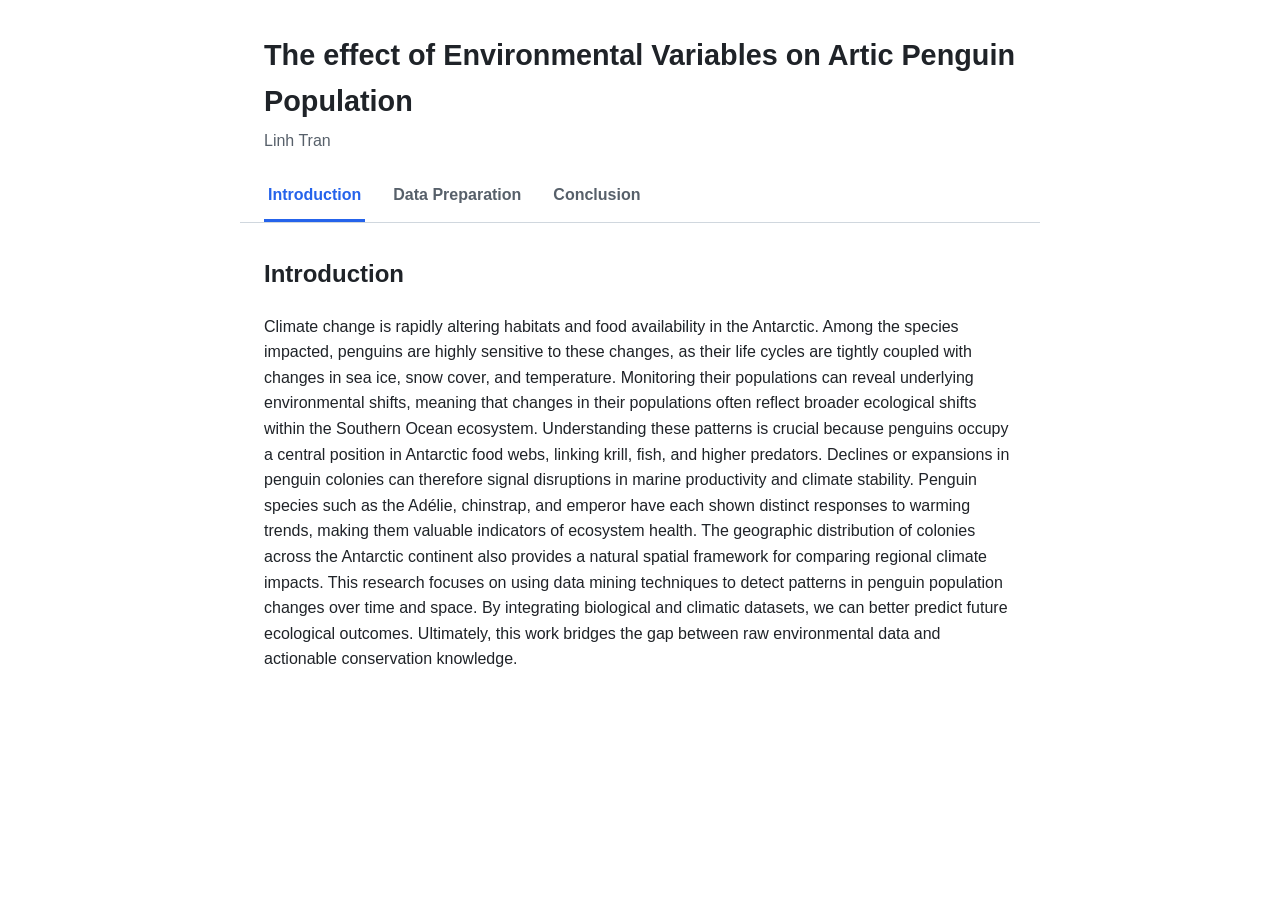
==== index.html @ 07080923 "Create index.html for penguin population research This HTML file serves as an introduction to a rese" ====
<!DOCTYPE html>
<html lang="en">
<head>
  <meta charset="UTF-8" />
  <meta name="viewport" content="width=device-width, initial-scale=1.0" />
  <title>Machine Learning</title>
  <link rel="stylesheet" href="style.css" />
</head>
<body>

  <header>
    <h1>The effect of Environmental Variables on Artic Penguin Population</h1>
    <p class="subtitle">Linh Tran</p>
  </header>

  <nav>
    <a href="index.html" class="active">Introduction</a>
    <a href="method.html">Data Preparation</a>
    <a href="conclusion.html">Conclusion</a>
  </nav>

  <main>
    <h2>Introduction</h2>
    <p>
      Climate change is rapidly altering habitats and food availability in the Antarctic. Among the species impacted, penguins are highly sensitive to these changes, as their life cycles are tightly coupled with changes in sea ice, snow cover, and temperature. Monitoring their populations can reveal underlying environmental shifts, meaning that changes in their populations often reflect broader ecological shifts within the Southern Ocean ecosystem. Understanding these patterns is crucial because penguins occupy a central position in Antarctic food webs, linking krill, fish, and higher predators. Declines or expansions in penguin colonies can therefore signal disruptions in marine productivity and climate stability. Penguin species such as the Adélie, chinstrap, and emperor have each shown distinct responses to warming trends, making them valuable indicators of ecosystem health. The geographic distribution of colonies across the Antarctic continent also provides a natural spatial framework for comparing regional climate impacts. This research focuses on using data mining techniques to detect patterns in penguin population changes over time and space. By integrating biological and climatic datasets, we can better predict future ecological outcomes. Ultimately, this work bridges the gap between raw environmental data and actionable conservation knowledge.
    </p>
  </main>

</body>
</html>
---- style.css ----
/* ============================================
   Shared stylesheet — used by index.html,
   method.html, and conclusion.html
   ============================================ */

:root {
  --max-width: 800px;
  --accent: #2563eb;
  --text: #1f2328;
  --muted: #57606a;
  --border: #d0d7de;
  --bg: #ffffff;
}

* {
  box-sizing: border-box;
}

body {
  margin: 0;
  font-family: -apple-system, BlinkMacSystemFont, "Segoe UI", Roboto,
    Helvetica, Arial, sans-serif;
  color: var(--text);
  background: var(--bg);
  line-height: 1.6;
}

/* ---------- Header / title ---------- */

header {
  max-width: var(--max-width);
  margin: 0 auto;
  padding: 2rem 1.5rem 1rem;
}

header h1 {
  margin: 0 0 0.25rem;
  font-size: 1.8rem;
}

header p.subtitle {
  margin: 0;
  color: var(--muted);
}

/* ---------- Nav bar (the "tabs") ---------- */

nav {
  max-width: var(--max-width);
  margin: 0 auto;
  padding: 0 1.5rem;
  border-bottom: 1px solid var(--border);
  display: flex;
  gap: 1.5rem;
}

nav a {
  display: inline-block;
  padding: 0.75rem 0.25rem;
  text-decoration: none;
  color: var(--muted);
  font-weight: 600;
  border-bottom: 3px solid transparent;
}

nav a:hover {
  color: var(--text);
}

nav a.active {
  color: var(--accent);
  border-bottom-color: var(--accent);
}

/* ---------- Page content ---------- */

main {
  max-width: var(--max-width);
  margin: 0 auto;
  padding: 2rem 1.5rem 4rem;
}

main h2 {
  margin-top: 0;
}

/* ---------- Footer ---------- */

footer {
  max-width: var(--max-width);
  margin: 0 auto;
  padding: 1.5rem;
  color: var(--muted);
  font-size: 0.875rem;
  border-top: 1px solid var(--border);
}
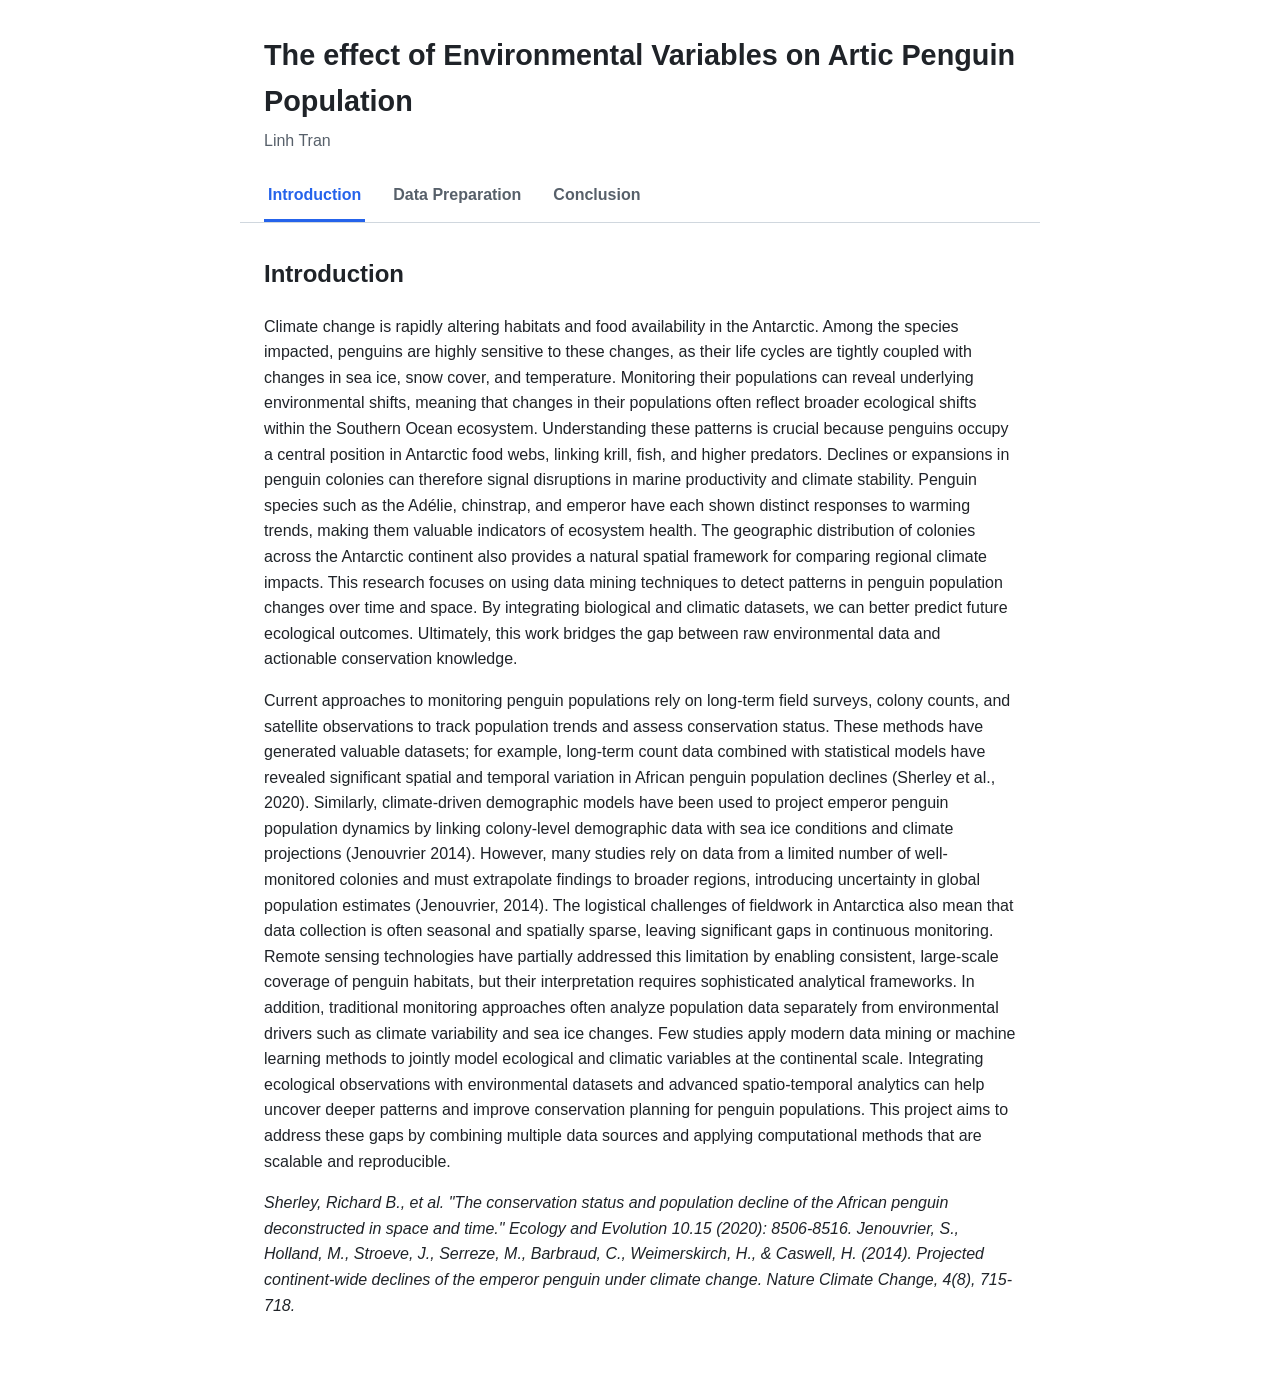
==== commit ea6b4da3: "Change title and enhance content in index.html Updated the title and added additional content regard" ====
--- a/index.html
+++ b/index.html
@@ -3,7 +3,7 @@
 <head>
   <meta charset="UTF-8" />
   <meta name="viewport" content="width=device-width, initial-scale=1.0" />
-  <title>Machine Learning</title>
+  <title>Machine Learning Project</title>
   <link rel="stylesheet" href="style.css" />
 </head>
 <body>
@@ -24,6 +24,14 @@
     <p>
       Climate change is rapidly altering habitats and food availability in the Antarctic. Among the species impacted, penguins are highly sensitive to these changes, as their life cycles are tightly coupled with changes in sea ice, snow cover, and temperature. Monitoring their populations can reveal underlying environmental shifts, meaning that changes in their populations often reflect broader ecological shifts within the Southern Ocean ecosystem. Understanding these patterns is crucial because penguins occupy a central position in Antarctic food webs, linking krill, fish, and higher predators. Declines or expansions in penguin colonies can therefore signal disruptions in marine productivity and climate stability. Penguin species such as the Adélie, chinstrap, and emperor have each shown distinct responses to warming trends, making them valuable indicators of ecosystem health. The geographic distribution of colonies across the Antarctic continent also provides a natural spatial framework for comparing regional climate impacts. This research focuses on using data mining techniques to detect patterns in penguin population changes over time and space. By integrating biological and climatic datasets, we can better predict future ecological outcomes. Ultimately, this work bridges the gap between raw environmental data and actionable conservation knowledge.
     </p>
+    <p>
+      Current approaches to monitoring penguin populations rely on long-term field surveys, colony counts, and satellite observations to track population trends and assess conservation status. These methods have generated valuable datasets; for example, long-term count data combined with statistical models have revealed significant spatial and temporal variation in African penguin population declines (Sherley et al., 2020). Similarly, climate-driven demographic models have been used to project emperor penguin population dynamics by linking colony-level demographic data with sea ice conditions and climate projections (Jenouvrier 2014). However, many studies rely on data from a limited number of well-monitored colonies and must extrapolate findings to broader regions, introducing uncertainty in global population estimates (Jenouvrier, 2014). The logistical challenges of fieldwork in Antarctica also mean that data collection is often seasonal and spatially sparse, leaving significant gaps in continuous monitoring. Remote sensing technologies have partially addressed this limitation by enabling consistent, large-scale coverage of penguin habitats, but their interpretation requires sophisticated analytical frameworks. In addition, traditional monitoring approaches often analyze population data separately from environmental drivers such as climate variability and sea ice changes. Few studies apply modern data mining or machine learning methods to jointly model ecological and climatic variables at the continental scale. Integrating ecological observations with environmental datasets and advanced spatio-temporal analytics can help uncover deeper patterns and improve conservation planning for penguin populations. This project aims to address these gaps by combining multiple data sources and applying computational methods that are scalable and reproducible.
+    </p>
+    <p>
+      <i>Sherley, Richard B., et al. "The conservation status and population decline of the African penguin deconstructed in space and time." Ecology and Evolution 10.15 (2020): 8506-8516.</i>
+
+      <i>Jenouvrier, S., Holland, M., Stroeve, J., Serreze, M., Barbraud, C., Weimerskirch, H., & Caswell, H. (2014). Projected continent-wide declines of the emperor penguin under climate change. Nature Climate Change, 4(8), 715-718.</i>
+    </p>
   </main>
 
 </body>
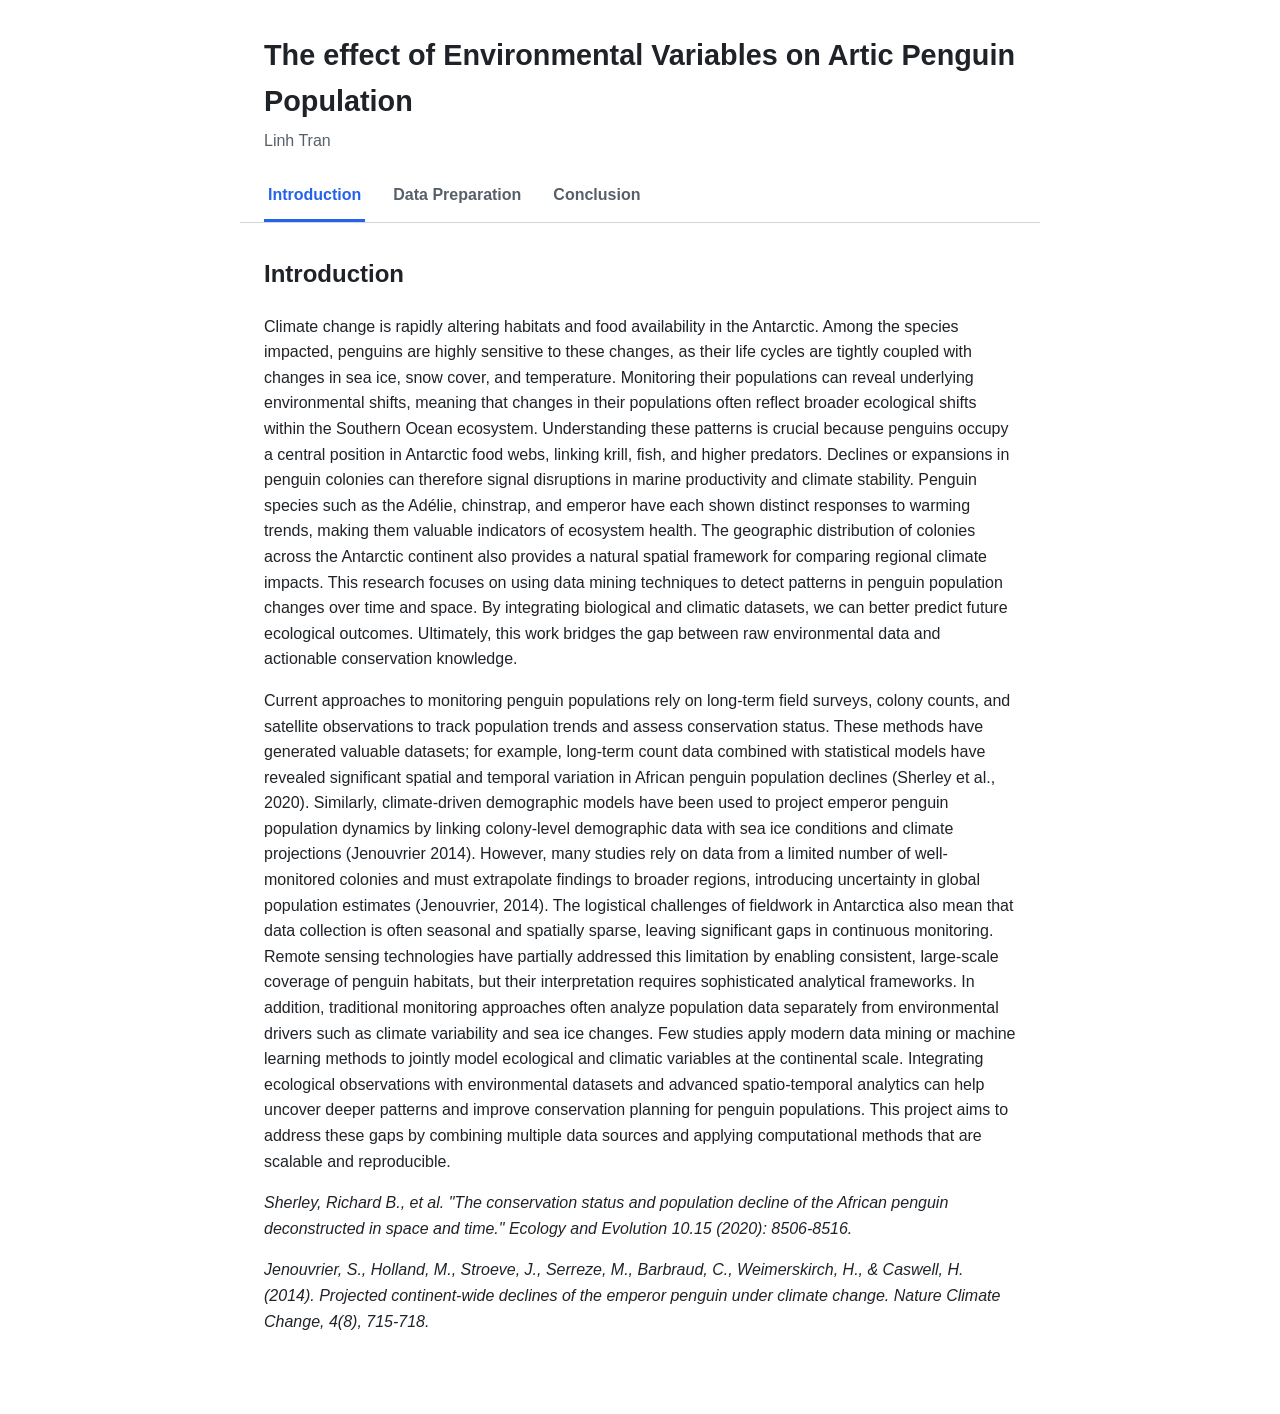
==== commit 9c226ac5: "Fix HTML formatting and add citation paragraph" ====
--- a/index.html
+++ b/index.html
@@ -29,7 +29,8 @@
     </p>
     <p>
       <i>Sherley, Richard B., et al. "The conservation status and population decline of the African penguin deconstructed in space and time." Ecology and Evolution 10.15 (2020): 8506-8516.</i>
-
+    </p>
+    <p>
       <i>Jenouvrier, S., Holland, M., Stroeve, J., Serreze, M., Barbraud, C., Weimerskirch, H., & Caswell, H. (2014). Projected continent-wide declines of the emperor penguin under climate change. Nature Climate Change, 4(8), 715-718.</i>
     </p>
   </main>
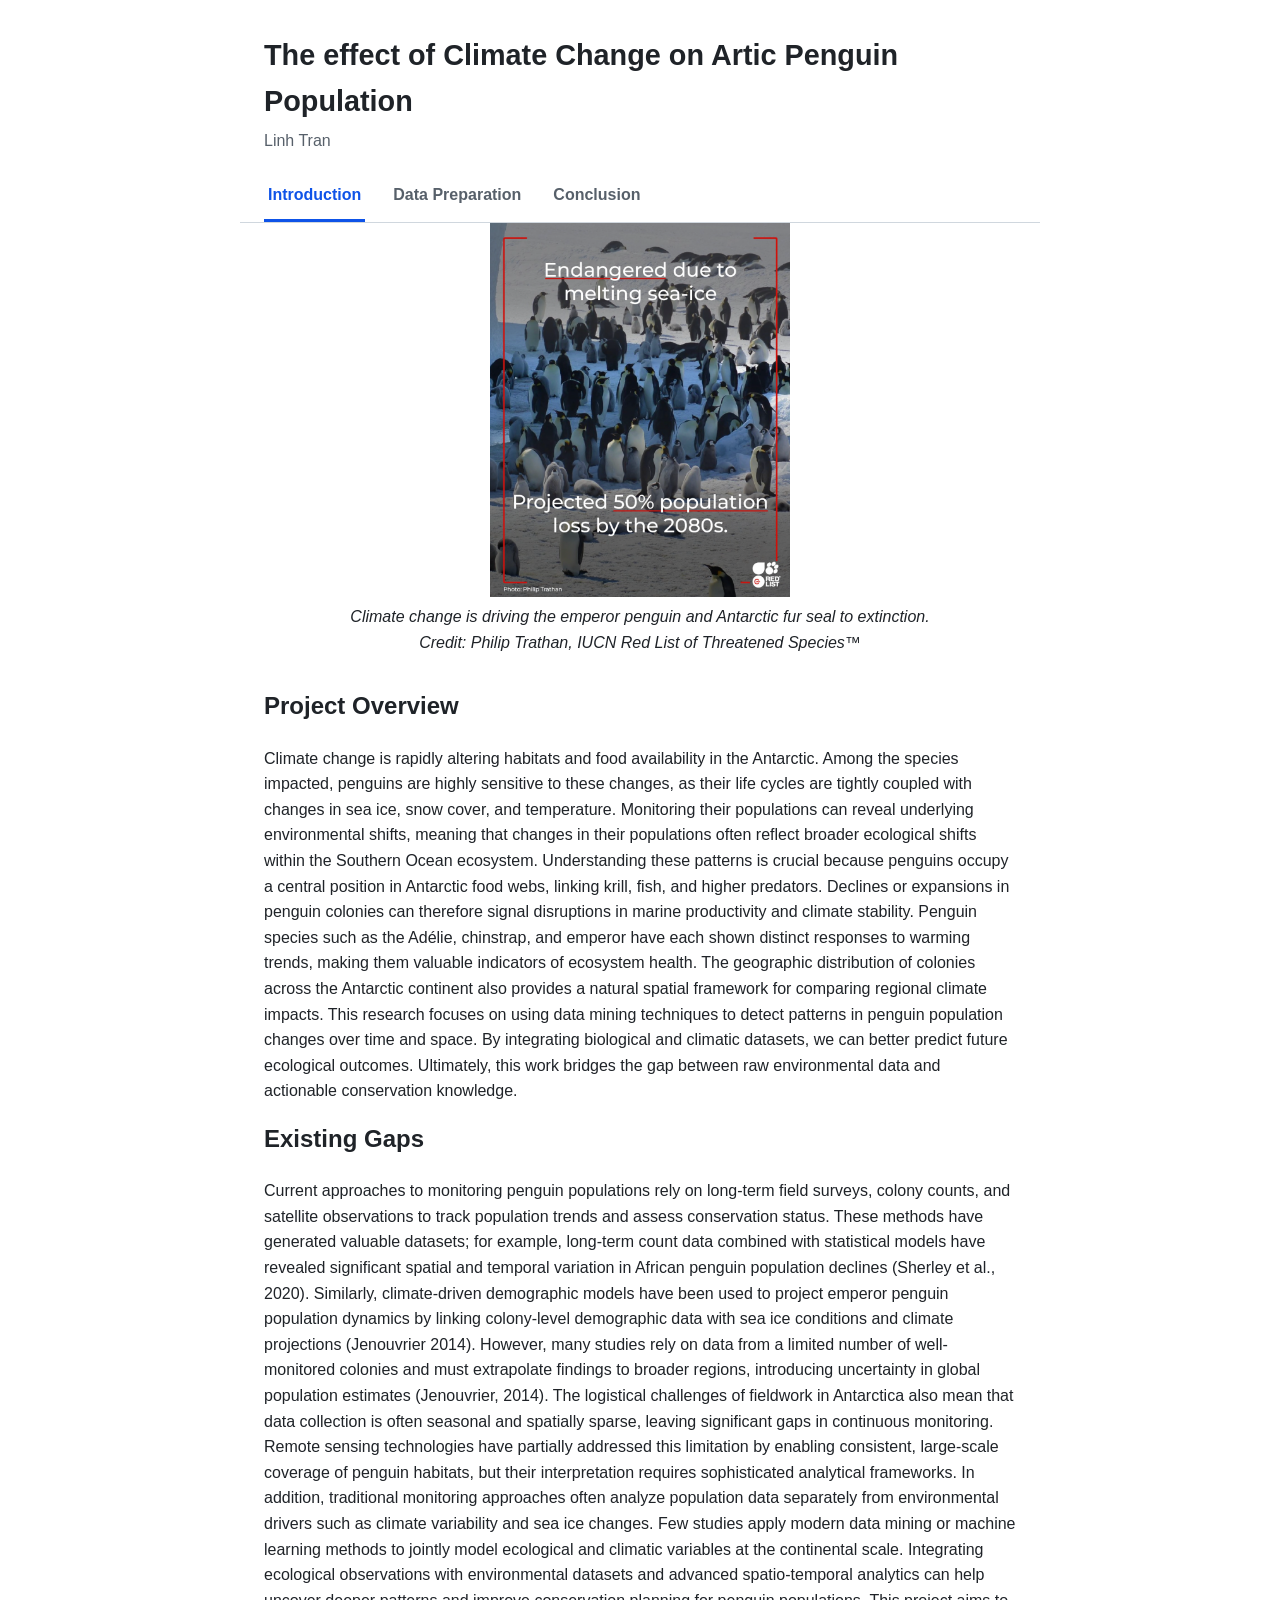
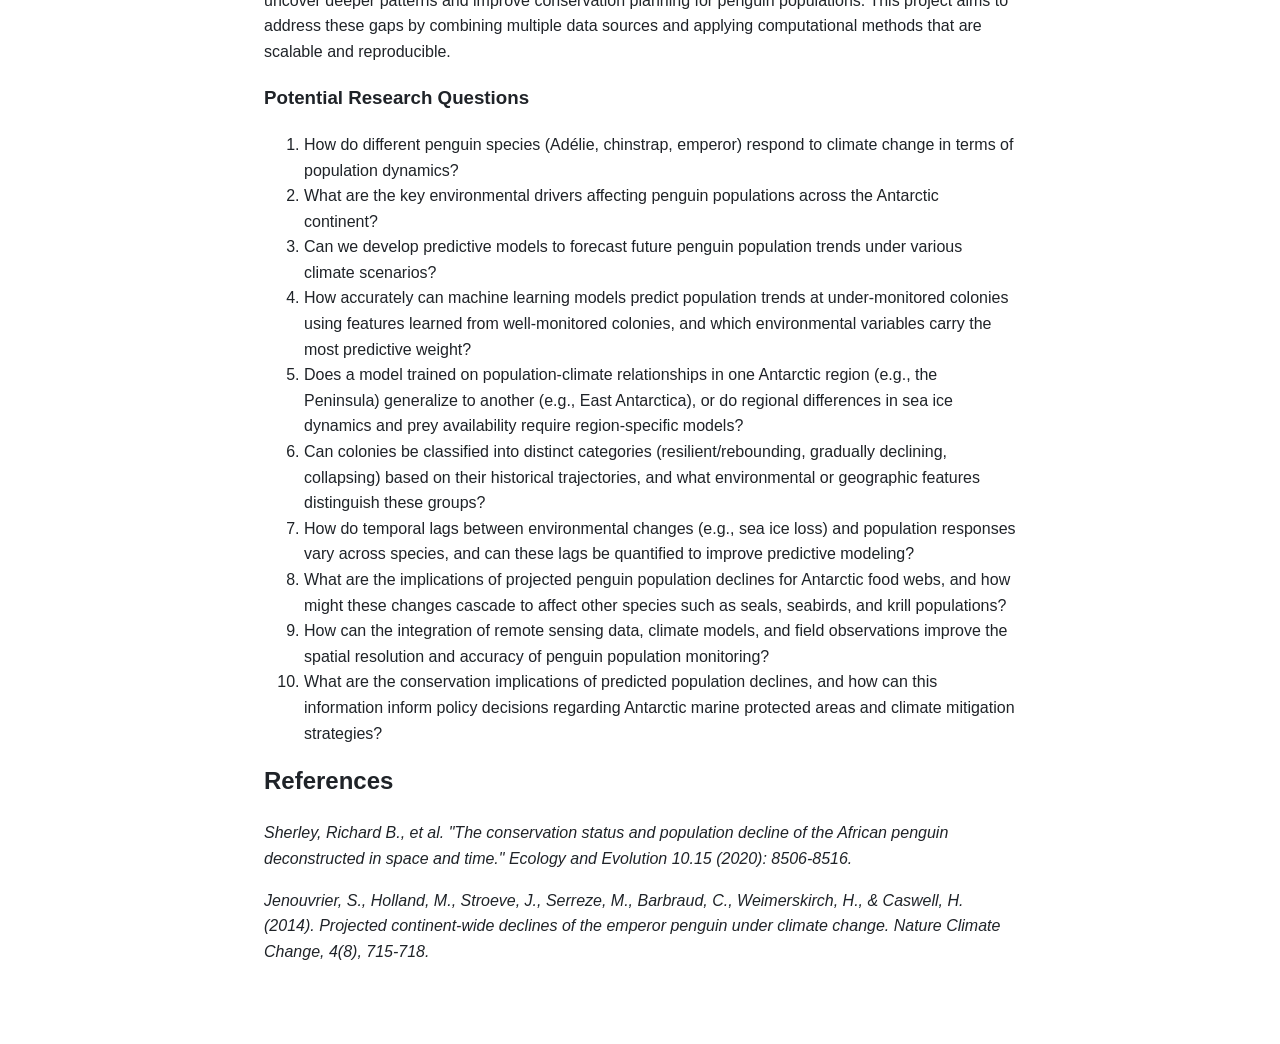
==== commit 2ba814bc: "Data collection, cleaning, and visualization." ====
--- a/index.html
+++ b/index.html
@@ -9,24 +9,53 @@
 <body>
 
   <header>
-    <h1>The effect of Environmental Variables on Artic Penguin Population</h1>
+    <h1>The effect of Climate Change on Artic Penguin Population</h1>
     <p class="subtitle">Linh Tran</p>
   </header>
 
   <nav>
     <a href="index.html" class="active">Introduction</a>
-    <a href="method.html">Data Preparation</a>
+    <a href="dataprep.html">Data Preparation</a>
     <a href="conclusion.html">Conclusion</a>
   </nav>
 
+    <div style="text-align: center;">
+        <img src="image/introPic.png" alt="Penguins on ice" style="width: 300px; height: auto;"/>
+        <figcaption>
+            <i>
+            Climate change is driving the emperor penguin and Antarctic fur seal to extinction. 
+            <br>
+            Credit: Philip Trathan, IUCN Red List of Threatened Species™
+            </i>
+        </figcaption>
+        </div>
+
   <main>
-    <h2>Introduction</h2>
+    <h2>Project Overview</h2>
     <p>
       Climate change is rapidly altering habitats and food availability in the Antarctic. Among the species impacted, penguins are highly sensitive to these changes, as their life cycles are tightly coupled with changes in sea ice, snow cover, and temperature. Monitoring their populations can reveal underlying environmental shifts, meaning that changes in their populations often reflect broader ecological shifts within the Southern Ocean ecosystem. Understanding these patterns is crucial because penguins occupy a central position in Antarctic food webs, linking krill, fish, and higher predators. Declines or expansions in penguin colonies can therefore signal disruptions in marine productivity and climate stability. Penguin species such as the Adélie, chinstrap, and emperor have each shown distinct responses to warming trends, making them valuable indicators of ecosystem health. The geographic distribution of colonies across the Antarctic continent also provides a natural spatial framework for comparing regional climate impacts. This research focuses on using data mining techniques to detect patterns in penguin population changes over time and space. By integrating biological and climatic datasets, we can better predict future ecological outcomes. Ultimately, this work bridges the gap between raw environmental data and actionable conservation knowledge.
     </p>
+
+    <h2>Existing Gaps</h2>
     <p>
       Current approaches to monitoring penguin populations rely on long-term field surveys, colony counts, and satellite observations to track population trends and assess conservation status. These methods have generated valuable datasets; for example, long-term count data combined with statistical models have revealed significant spatial and temporal variation in African penguin population declines (Sherley et al., 2020). Similarly, climate-driven demographic models have been used to project emperor penguin population dynamics by linking colony-level demographic data with sea ice conditions and climate projections (Jenouvrier 2014). However, many studies rely on data from a limited number of well-monitored colonies and must extrapolate findings to broader regions, introducing uncertainty in global population estimates (Jenouvrier, 2014). The logistical challenges of fieldwork in Antarctica also mean that data collection is often seasonal and spatially sparse, leaving significant gaps in continuous monitoring. Remote sensing technologies have partially addressed this limitation by enabling consistent, large-scale coverage of penguin habitats, but their interpretation requires sophisticated analytical frameworks. In addition, traditional monitoring approaches often analyze population data separately from environmental drivers such as climate variability and sea ice changes. Few studies apply modern data mining or machine learning methods to jointly model ecological and climatic variables at the continental scale. Integrating ecological observations with environmental datasets and advanced spatio-temporal analytics can help uncover deeper patterns and improve conservation planning for penguin populations. This project aims to address these gaps by combining multiple data sources and applying computational methods that are scalable and reproducible.
     </p>
+
+    <h3>Potential Research Questions</h3>
+    <ol>
+      <li>How do different penguin species (Adélie, chinstrap, emperor) respond to climate change in terms of population dynamics?</li>
+      <li>What are the key environmental drivers affecting penguin populations across the Antarctic continent?</li>
+      <li>Can we develop predictive models to forecast future penguin population trends under various climate scenarios?</li>
+      <li>How accurately can machine learning models predict population trends at under-monitored colonies using features learned from well-monitored colonies, and which environmental variables carry the most predictive weight?</li>
+      <li>Does a model trained on population-climate relationships in one Antarctic region (e.g., the Peninsula) generalize to another (e.g., East Antarctica), or do regional differences in sea ice dynamics and prey availability require region-specific models?</li>
+      <li>Can colonies be classified into distinct categories (resilient/rebounding, gradually declining, collapsing) based on their historical trajectories, and what environmental or geographic features distinguish these groups?</li>
+      <li>How do temporal lags between environmental changes (e.g., sea ice loss) and population responses vary across species, and can these lags be quantified to improve predictive modeling?</li>
+      <li>What are the implications of projected penguin population declines for Antarctic food webs, and how might these changes cascade to affect other species such as seals, seabirds, and krill populations?</li>
+      <li>How can the integration of remote sensing data, climate models, and field observations improve the spatial resolution and accuracy of penguin population monitoring?</li>
+      <li>What are the conservation implications of predicted population declines, and how can this information inform policy decisions regarding Antarctic marine protected areas and climate mitigation strategies?</li>
+    </ol>
+
+    <h2>References</h2>
     <p>
       <i>Sherley, Richard B., et al. "The conservation status and population decline of the African penguin deconstructed in space and time." Ecology and Evolution 10.15 (2020): 8506-8516.</i>
     </p>
--- a/style.css
+++ b/style.css
@@ -5,7 +5,7 @@
 
 :root {
   --max-width: 800px;
-  --accent: #2563eb;
+  --accent: #0e53e8;
   --text: #1f2328;
   --muted: #57606a;
   --border: #d0d7de;
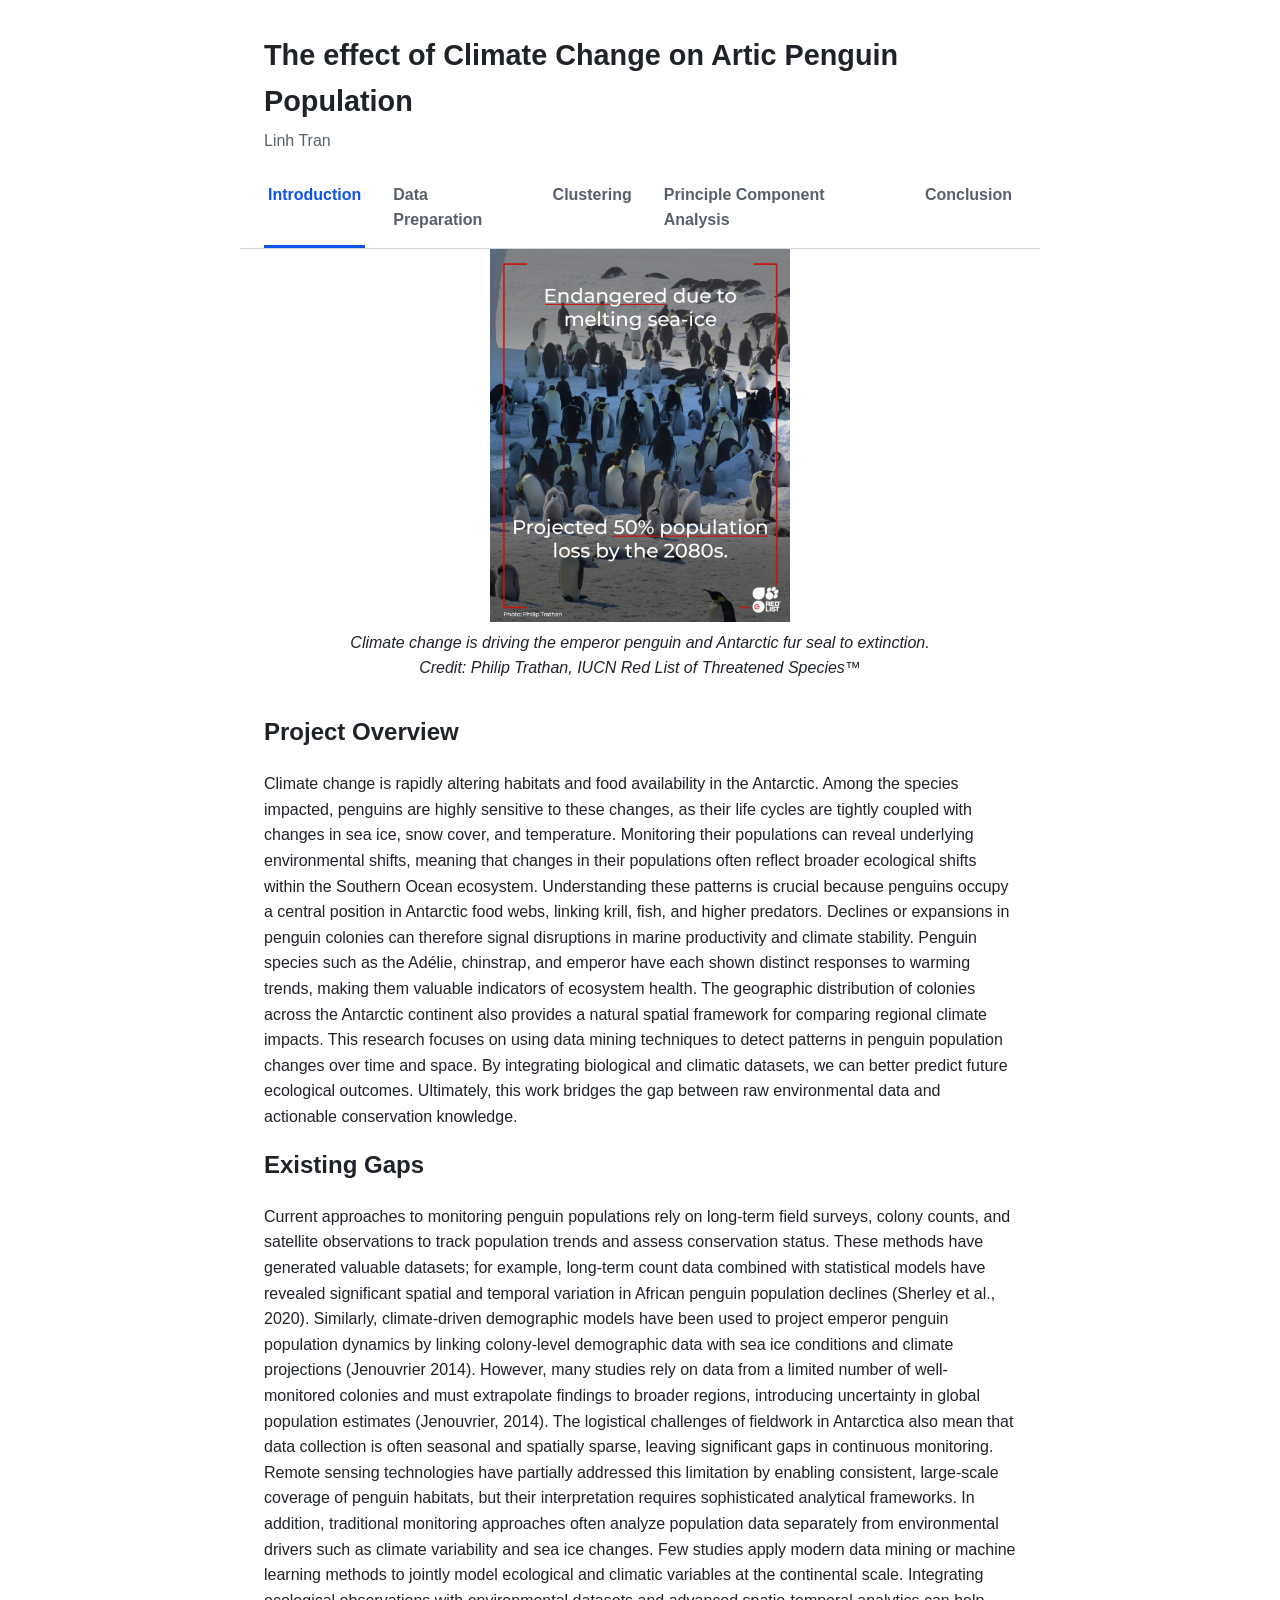
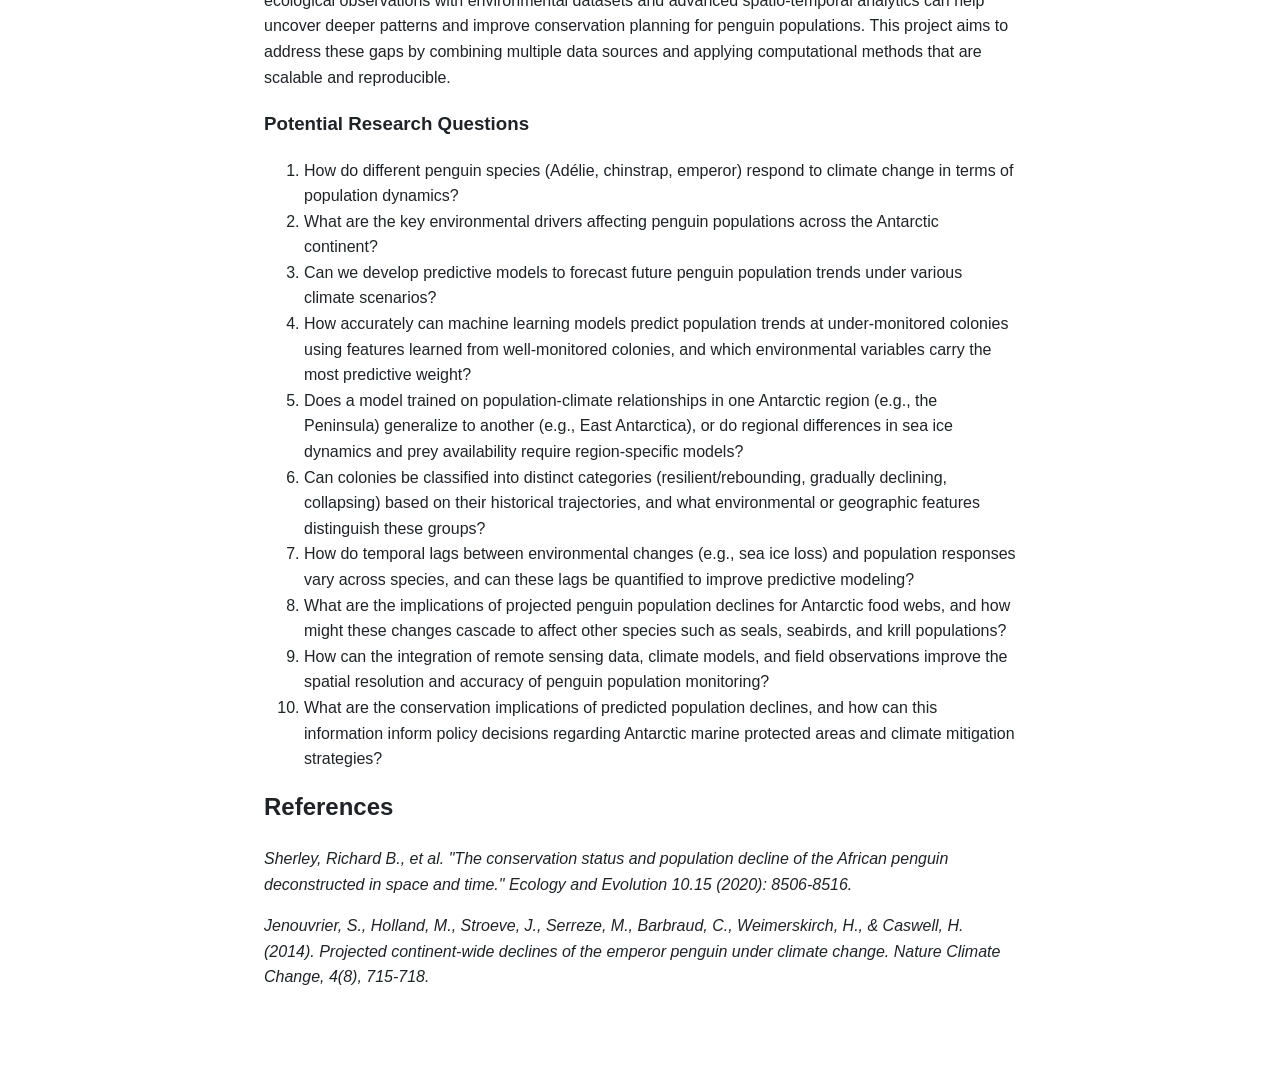
==== commit 08633bda: "clustering and principal component analysis" ====
--- a/index.html
+++ b/index.html
@@ -16,6 +16,8 @@
   <nav>
     <a href="index.html" class="active">Introduction</a>
     <a href="dataprep.html">Data Preparation</a>
+    <a href="clustering.html">Clustering</a>
+    <a href="pca.html">Principle Component Analysis</a>
     <a href="conclusion.html">Conclusion</a>
   </nav>
 
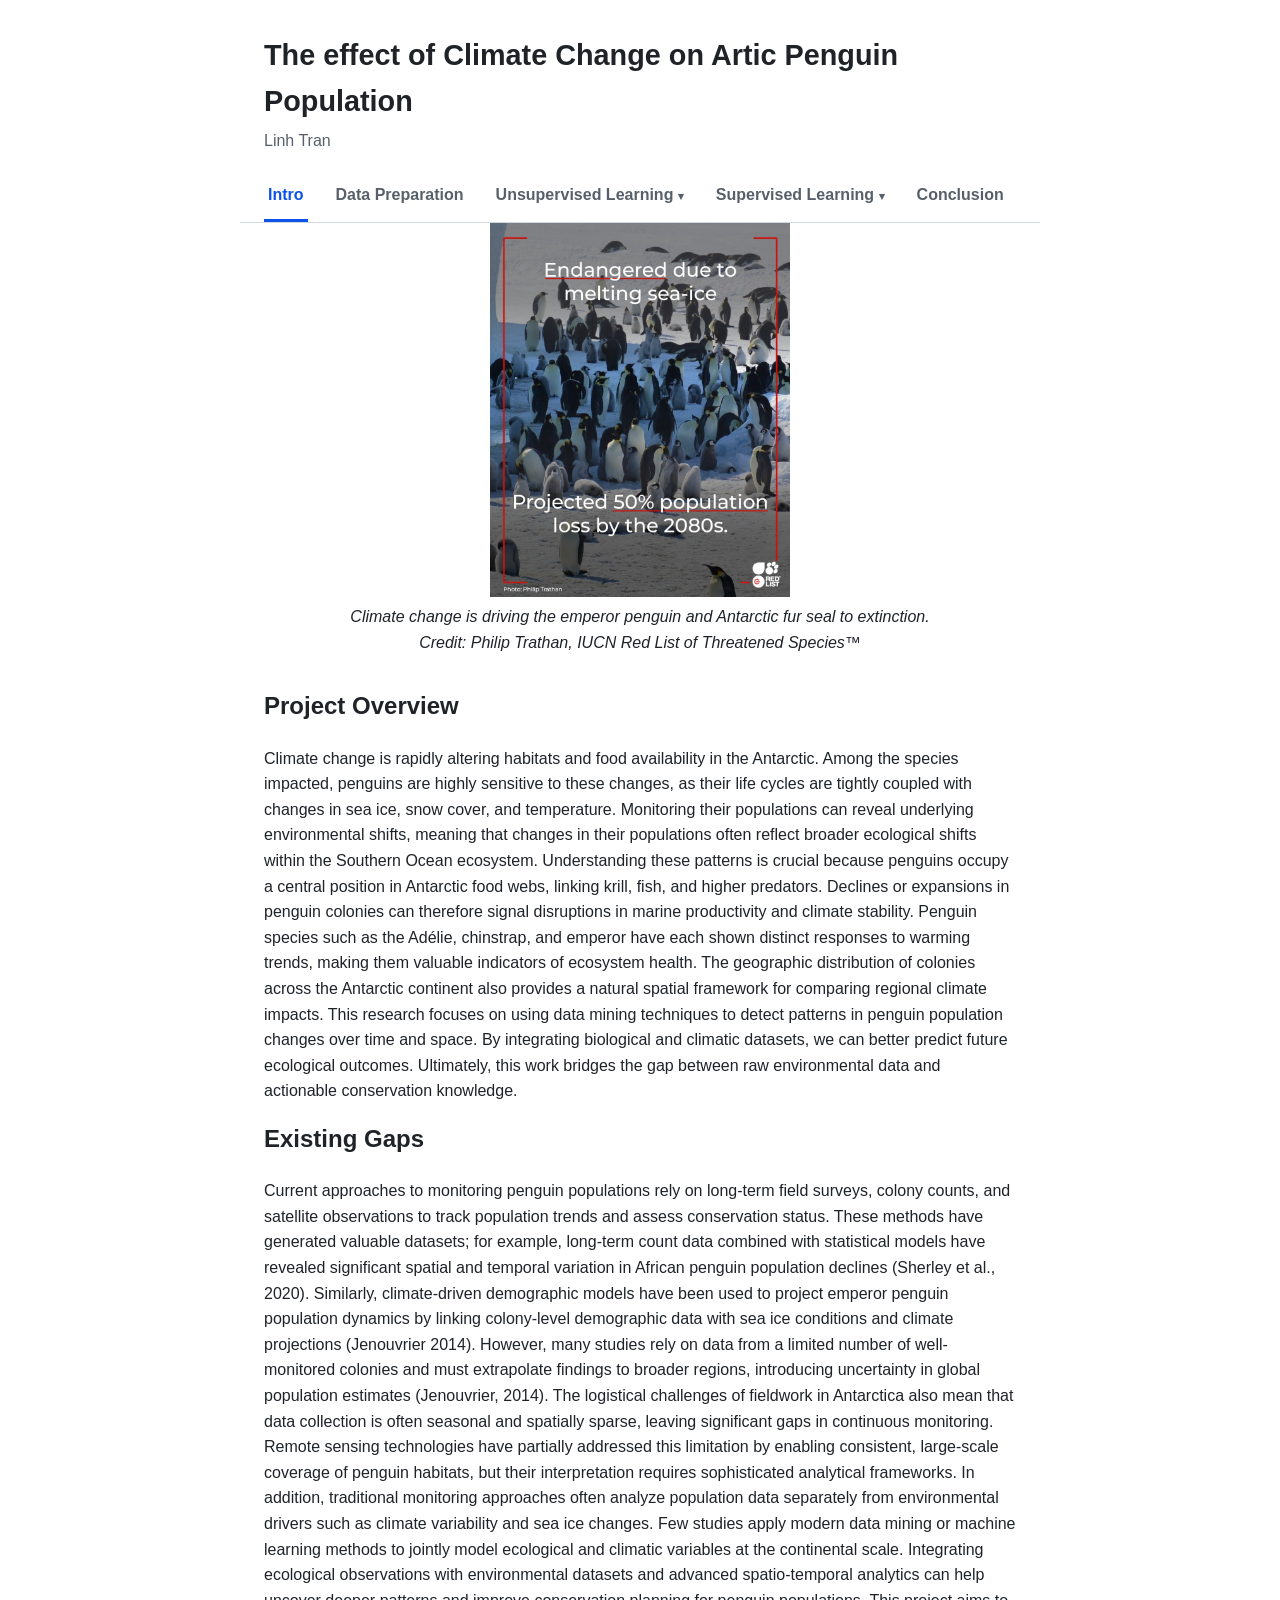
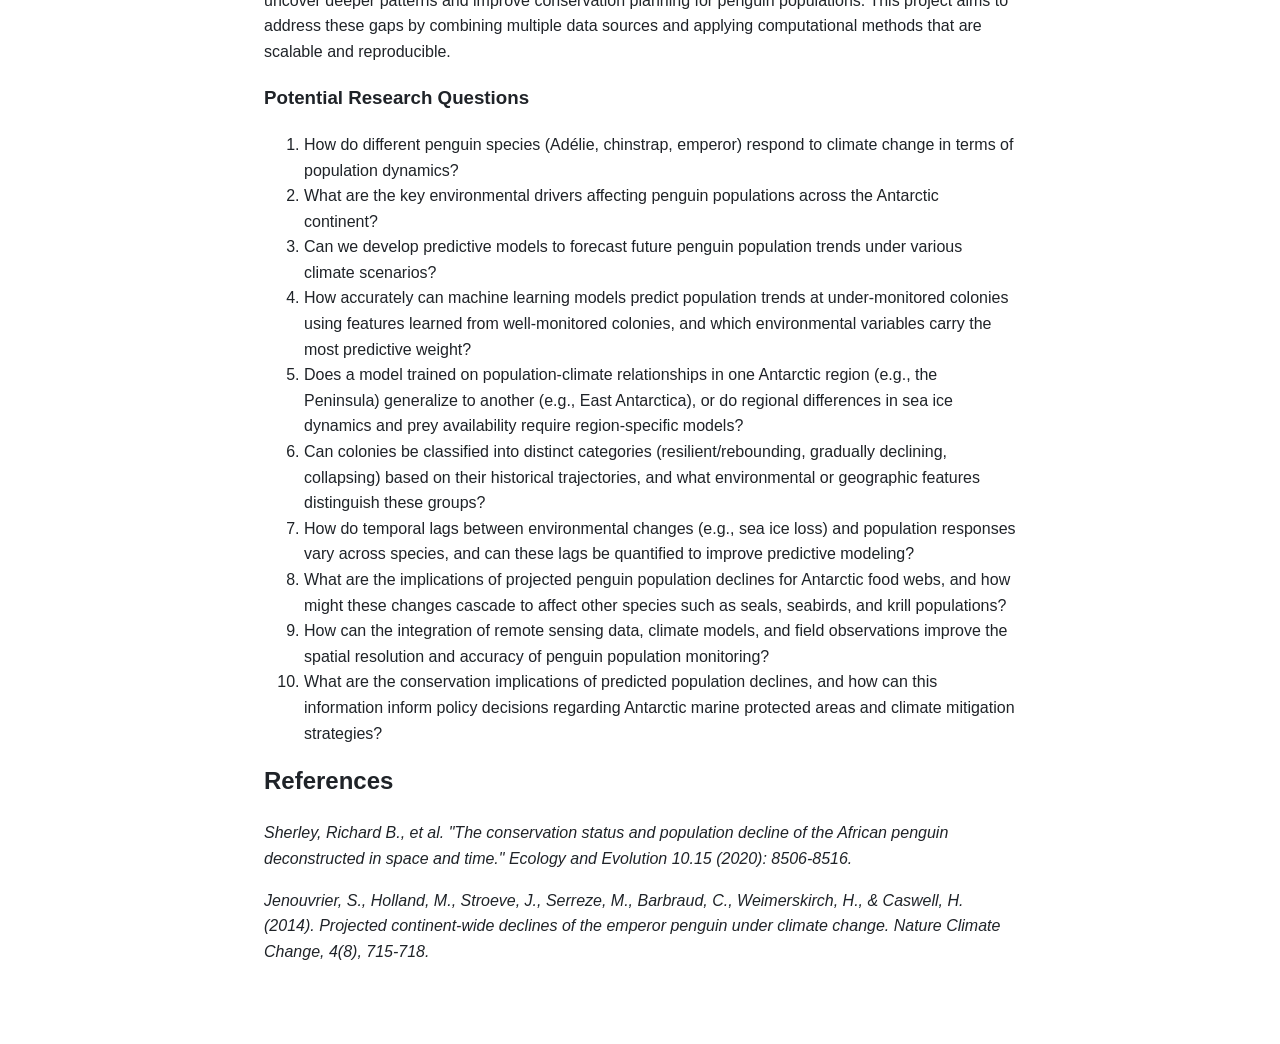
==== commit d008e3e6: "Add Naive Bayes and Decision Trees pages, dropdown nav, and notebooks Co-Authored-By: Claude Sonnet " ====
--- a/index.html
+++ b/index.html
@@ -14,10 +14,22 @@
   </header>
 
   <nav>
-    <a href="index.html" class="active">Introduction</a>
+    <a href="index.html" class="active">Intro</a>
     <a href="dataprep.html">Data Preparation</a>
-    <a href="clustering.html">Clustering</a>
-    <a href="pca.html">Principle Component Analysis</a>
+    <div class="dropdown">
+      <a href="clustering.html" class="dropdown-toggle">Unsupervised Learning <span class="caret">▾</span></a>
+      <div class="dropdown-menu">
+        <a href="clustering.html">Clustering</a>
+        <a href="pca.html">Principal Component Analysis</a>
+      </div>
+    </div>
+    <div class="dropdown">
+      <a href="naivebayes.html" class="dropdown-toggle">Supervised Learning <span class="caret">▾</span></a>
+      <div class="dropdown-menu">
+        <a href="naivebayes.html">Naive Bayes</a>
+        <a href="decisiontrees.html">Decision Trees</a>
+      </div>
+    </div>
     <a href="conclusion.html">Conclusion</a>
   </nav>
 
--- a/style.css
+++ b/style.css
@@ -72,6 +72,51 @@
   border-bottom-color: var(--accent);
 }
 
+/* ---------- Dropdown groups in nav ---------- */
+
+nav .dropdown {
+  position: relative;
+}
+
+nav .dropdown-toggle.active {
+  color: var(--accent);
+  border-bottom-color: var(--accent);
+}
+
+nav .dropdown-toggle .caret {
+  font-size: 0.7em;
+}
+
+nav .dropdown-menu {
+  display: none;
+  position: absolute;
+  top: 100%;
+  left: 0;
+  z-index: 10;
+  min-width: 100%;
+  white-space: nowrap;
+  background: var(--bg);
+  border: 1px solid var(--border);
+  border-radius: 8px;
+  padding: 0.25rem 0;
+  box-shadow: 0 4px 12px rgba(0, 0, 0, 0.08);
+}
+
+nav .dropdown:hover .dropdown-menu,
+nav .dropdown:focus-within .dropdown-menu {
+  display: block;
+}
+
+nav .dropdown-menu a {
+  display: block;
+  padding: 0.5rem 1rem;
+  border-bottom: none;
+}
+
+nav .dropdown-menu a:hover {
+  background: #f6f8fa;
+}
+
 /* ---------- Page content ---------- */
 
 main {
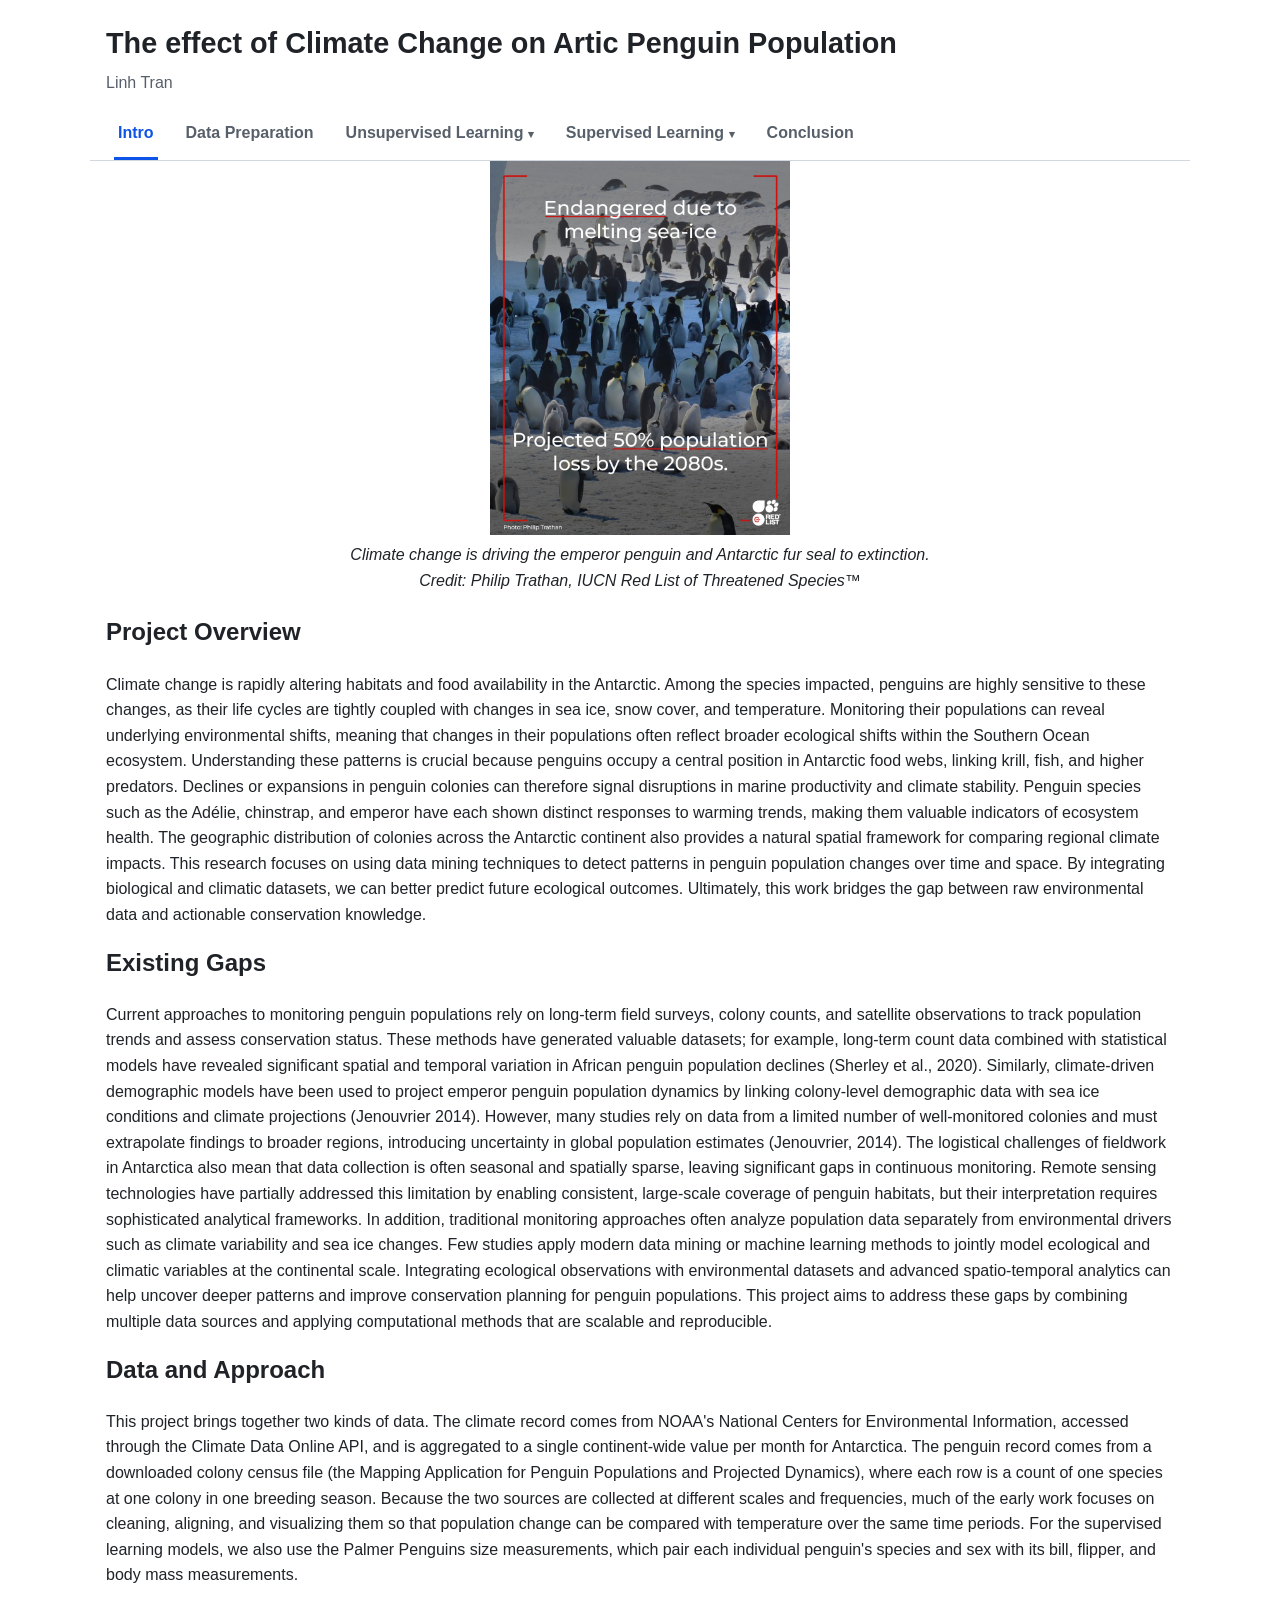
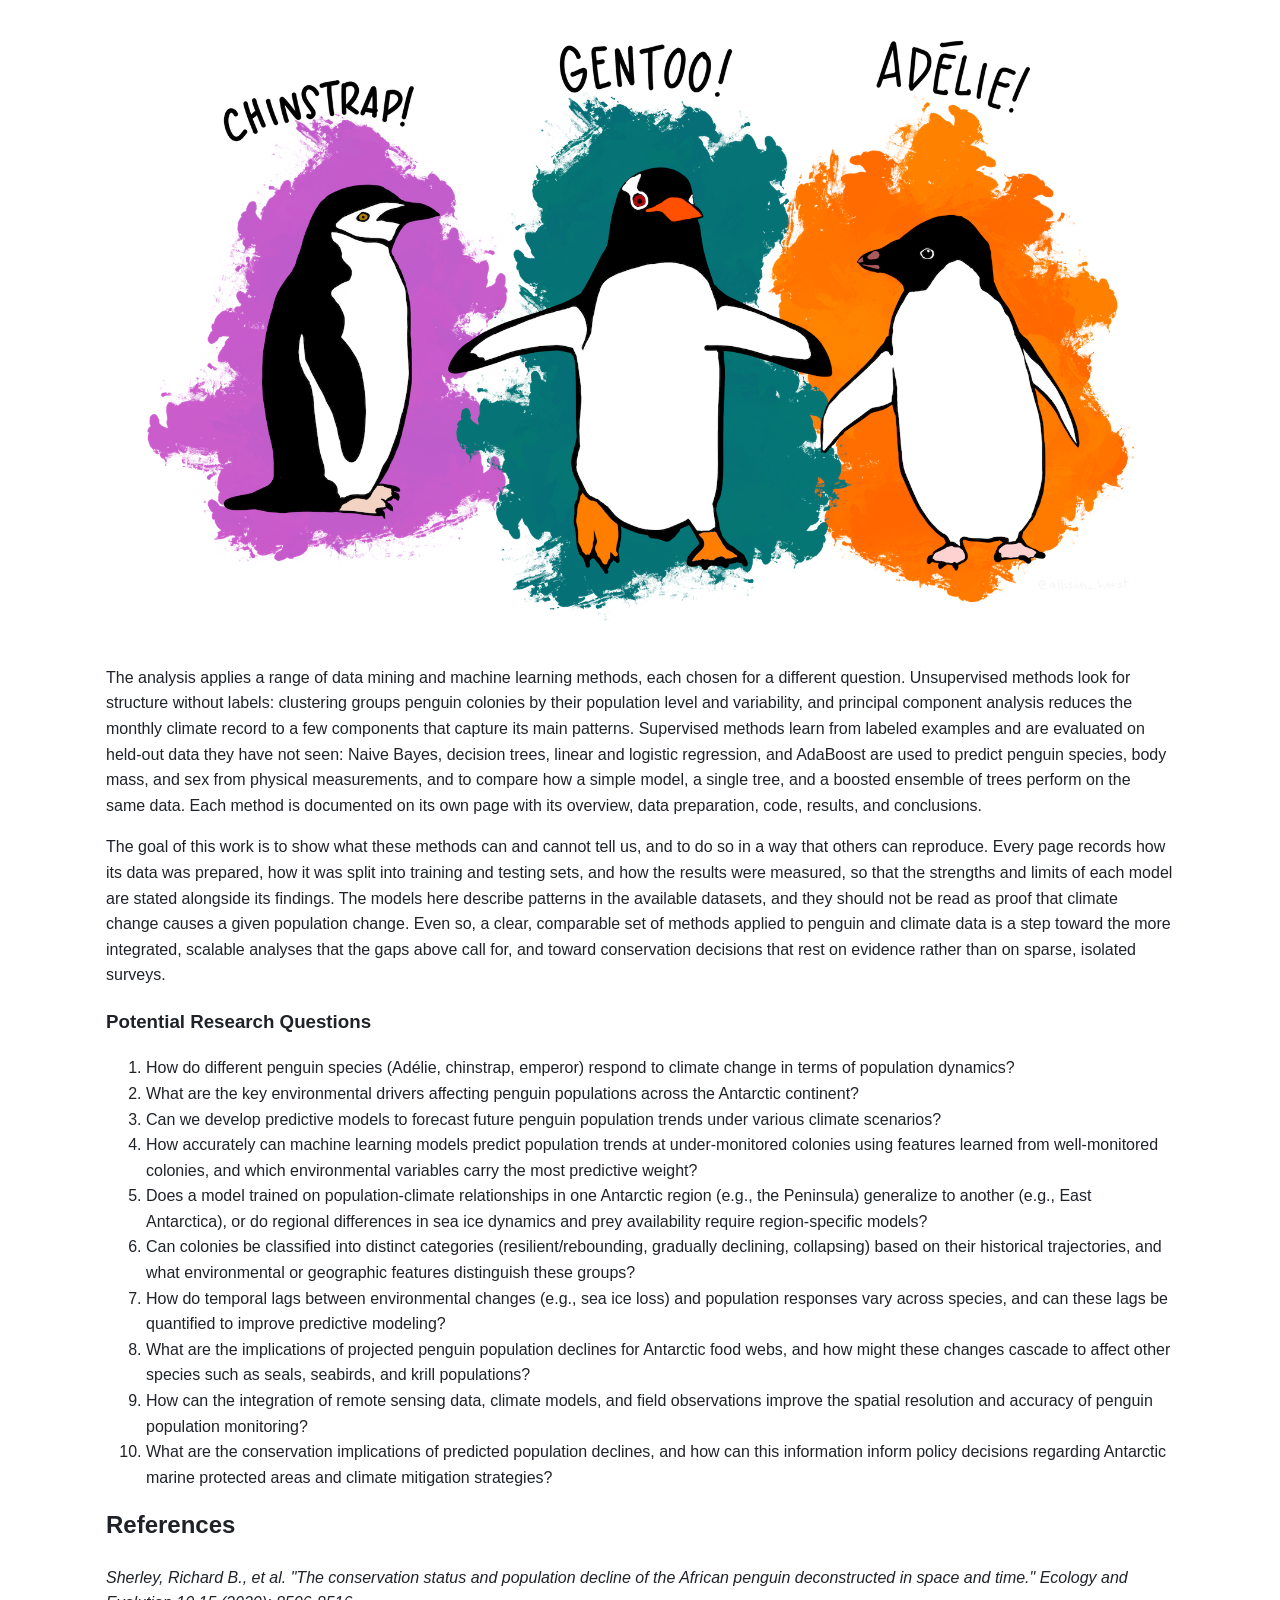
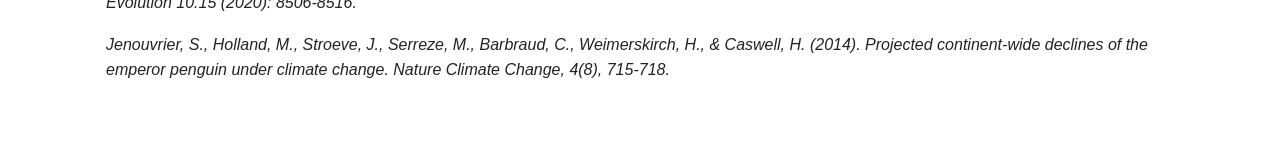
==== commit 3168818d: "Module 4: Regression and Adaboost" ====
--- a/index.html
+++ b/index.html
@@ -28,6 +28,8 @@
       <div class="dropdown-menu">
         <a href="naivebayes.html">Naive Bayes</a>
         <a href="decisiontrees.html">Decision Trees</a>
+        <a href="regression.html">Regression</a>
+        <a href="adaboost.html">AdaBoost</a>
       </div>
     </div>
     <a href="conclusion.html">Conclusion</a>
@@ -55,6 +57,20 @@
       Current approaches to monitoring penguin populations rely on long-term field surveys, colony counts, and satellite observations to track population trends and assess conservation status. These methods have generated valuable datasets; for example, long-term count data combined with statistical models have revealed significant spatial and temporal variation in African penguin population declines (Sherley et al., 2020). Similarly, climate-driven demographic models have been used to project emperor penguin population dynamics by linking colony-level demographic data with sea ice conditions and climate projections (Jenouvrier 2014). However, many studies rely on data from a limited number of well-monitored colonies and must extrapolate findings to broader regions, introducing uncertainty in global population estimates (Jenouvrier, 2014). The logistical challenges of fieldwork in Antarctica also mean that data collection is often seasonal and spatially sparse, leaving significant gaps in continuous monitoring. Remote sensing technologies have partially addressed this limitation by enabling consistent, large-scale coverage of penguin habitats, but their interpretation requires sophisticated analytical frameworks. In addition, traditional monitoring approaches often analyze population data separately from environmental drivers such as climate variability and sea ice changes. Few studies apply modern data mining or machine learning methods to jointly model ecological and climatic variables at the continental scale. Integrating ecological observations with environmental datasets and advanced spatio-temporal analytics can help uncover deeper patterns and improve conservation planning for penguin populations. This project aims to address these gaps by combining multiple data sources and applying computational methods that are scalable and reproducible.
     </p>
 
+    <h2>Data and Approach</h2>
+    <p>
+      This project brings together two kinds of data. The climate record comes from NOAA's National Centers for Environmental Information, accessed through the Climate Data Online API, and is aggregated to a single continent-wide value per month for Antarctica. The penguin record comes from a downloaded colony census file (the Mapping Application for Penguin Populations and Projected Dynamics), where each row is a count of one species at one colony in one breeding season. Because the two sources are collected at different scales and frequencies, much of the early work focuses on cleaning, aligning, and visualizing them so that population change can be compared with temperature over the same time periods. For the supervised learning models, we also use the Palmer Penguins size measurements, which pair each individual penguin's species and sex with its bill, flipper, and body mass measurements.
+    </p>
+    <div style="text-align: center;">
+      <img src="image/palmer_penguin_dataset.png" alt="Palmer Penguins dataset" style="max-width: 100%; height: auto;"/>
+    </div>
+    <p>
+      The analysis applies a range of data mining and machine learning methods, each chosen for a different question. Unsupervised methods look for structure without labels: clustering groups penguin colonies by their population level and variability, and principal component analysis reduces the monthly climate record to a few components that capture its main patterns. Supervised methods learn from labeled examples and are evaluated on held-out data they have not seen: Naive Bayes, decision trees, linear and logistic regression, and AdaBoost are used to predict penguin species, body mass, and sex from physical measurements, and to compare how a simple model, a single tree, and a boosted ensemble of trees perform on the same data. Each method is documented on its own page with its overview, data preparation, code, results, and conclusions.
+    </p>
+    <p>
+      The goal of this work is to show what these methods can and cannot tell us, and to do so in a way that others can reproduce. Every page records how its data was prepared, how it was split into training and testing sets, and how the results were measured, so that the strengths and limits of each model are stated alongside its findings. The models here describe patterns in the available datasets, and they should not be read as proof that climate change causes a given population change. Even so, a clear, comparable set of methods applied to penguin and climate data is a step toward the more integrated, scalable analyses that the gaps above call for, and toward conservation decisions that rest on evidence rather than on sparse, isolated surveys.
+    </p>
+
     <h3>Potential Research Questions</h3>
     <ol>
       <li>How do different penguin species (Adélie, chinstrap, emperor) respond to climate change in terms of population dynamics?</li>
--- a/style.css
+++ b/style.css
@@ -4,7 +4,7 @@
    ============================================ */
 
 :root {
-  --max-width: 800px;
+  --max-width: 1100px;
   --accent: #0e53e8;
   --text: #1f2328;
   --muted: #57606a;
@@ -30,7 +30,7 @@
 header {
   max-width: var(--max-width);
   margin: 0 auto;
-  padding: 2rem 1.5rem 1rem;
+  padding: 1.25rem 1rem 0.75rem;
 }
 
 header h1 {
@@ -122,7 +122,7 @@
 main {
   max-width: var(--max-width);
   margin: 0 auto;
-  padding: 2rem 1.5rem 4rem;
+  padding: 1.25rem 1rem 3rem;
 }
 
 main h2 {
